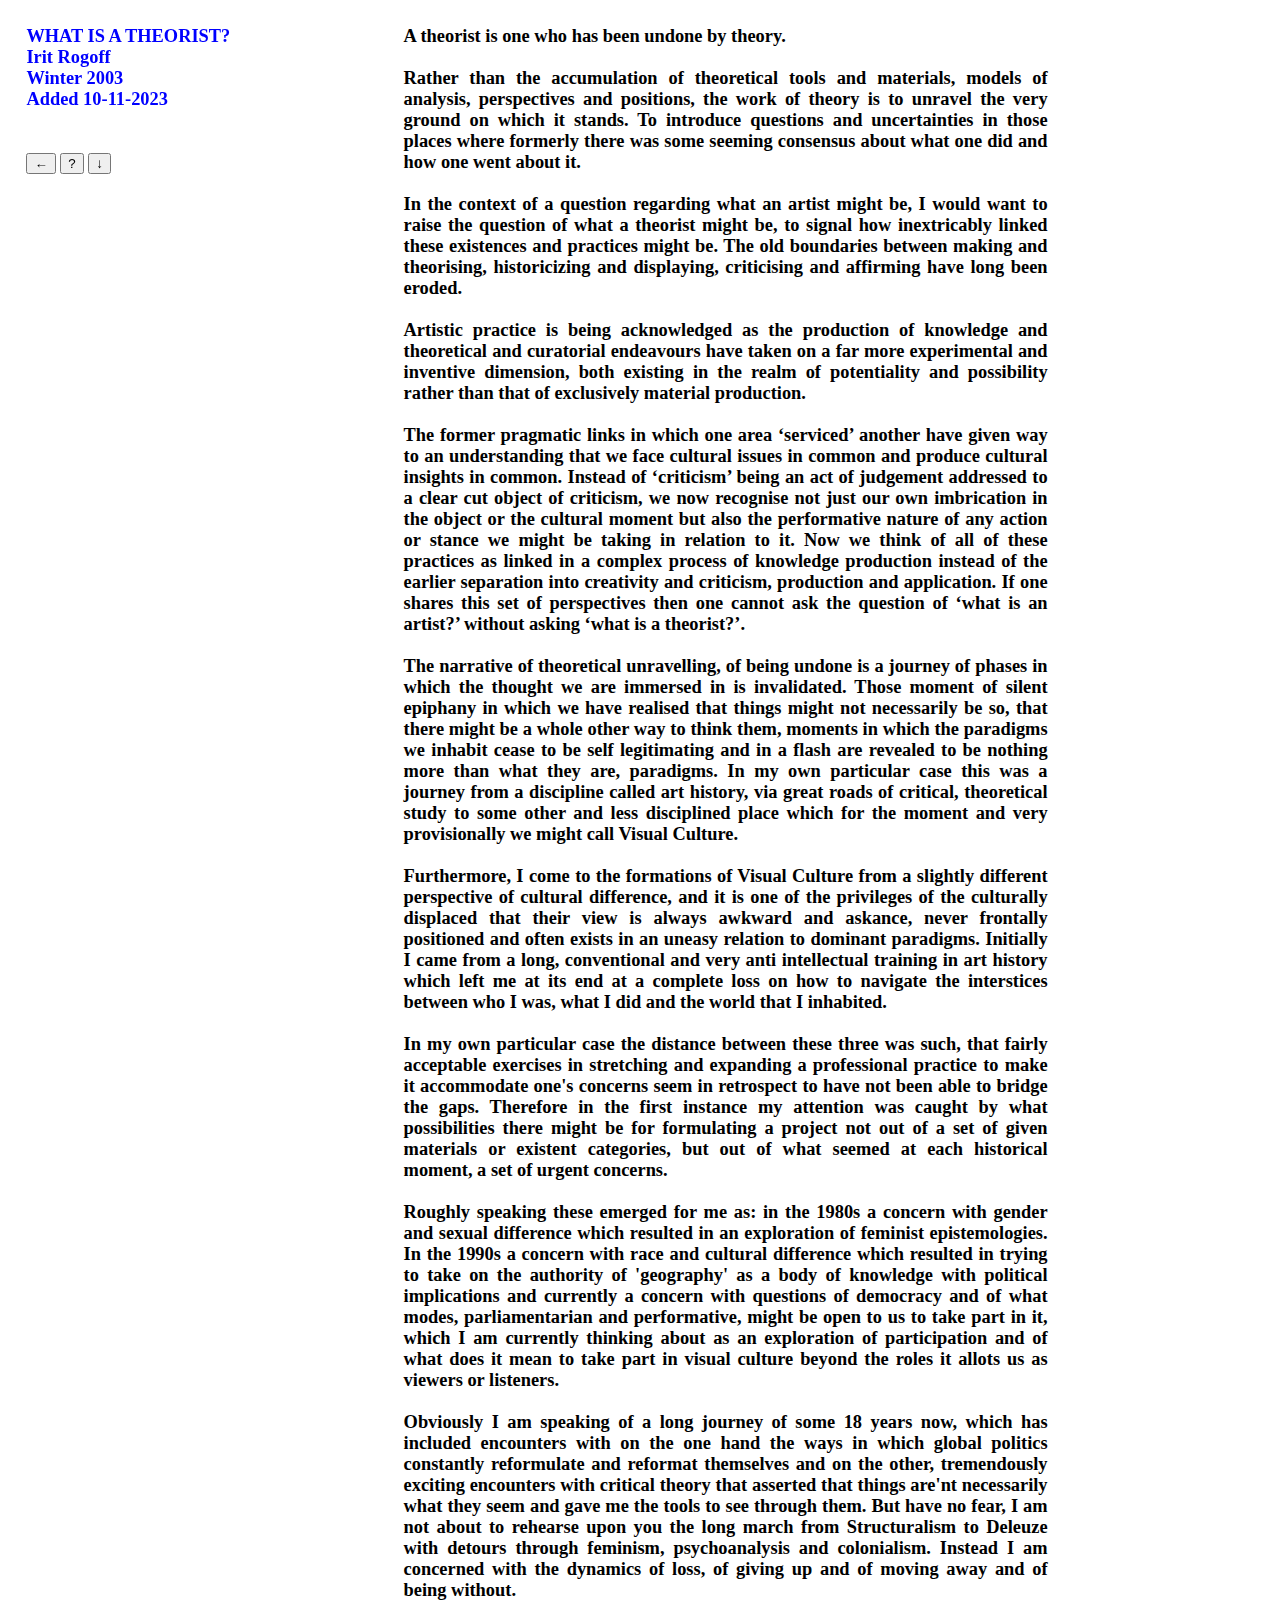
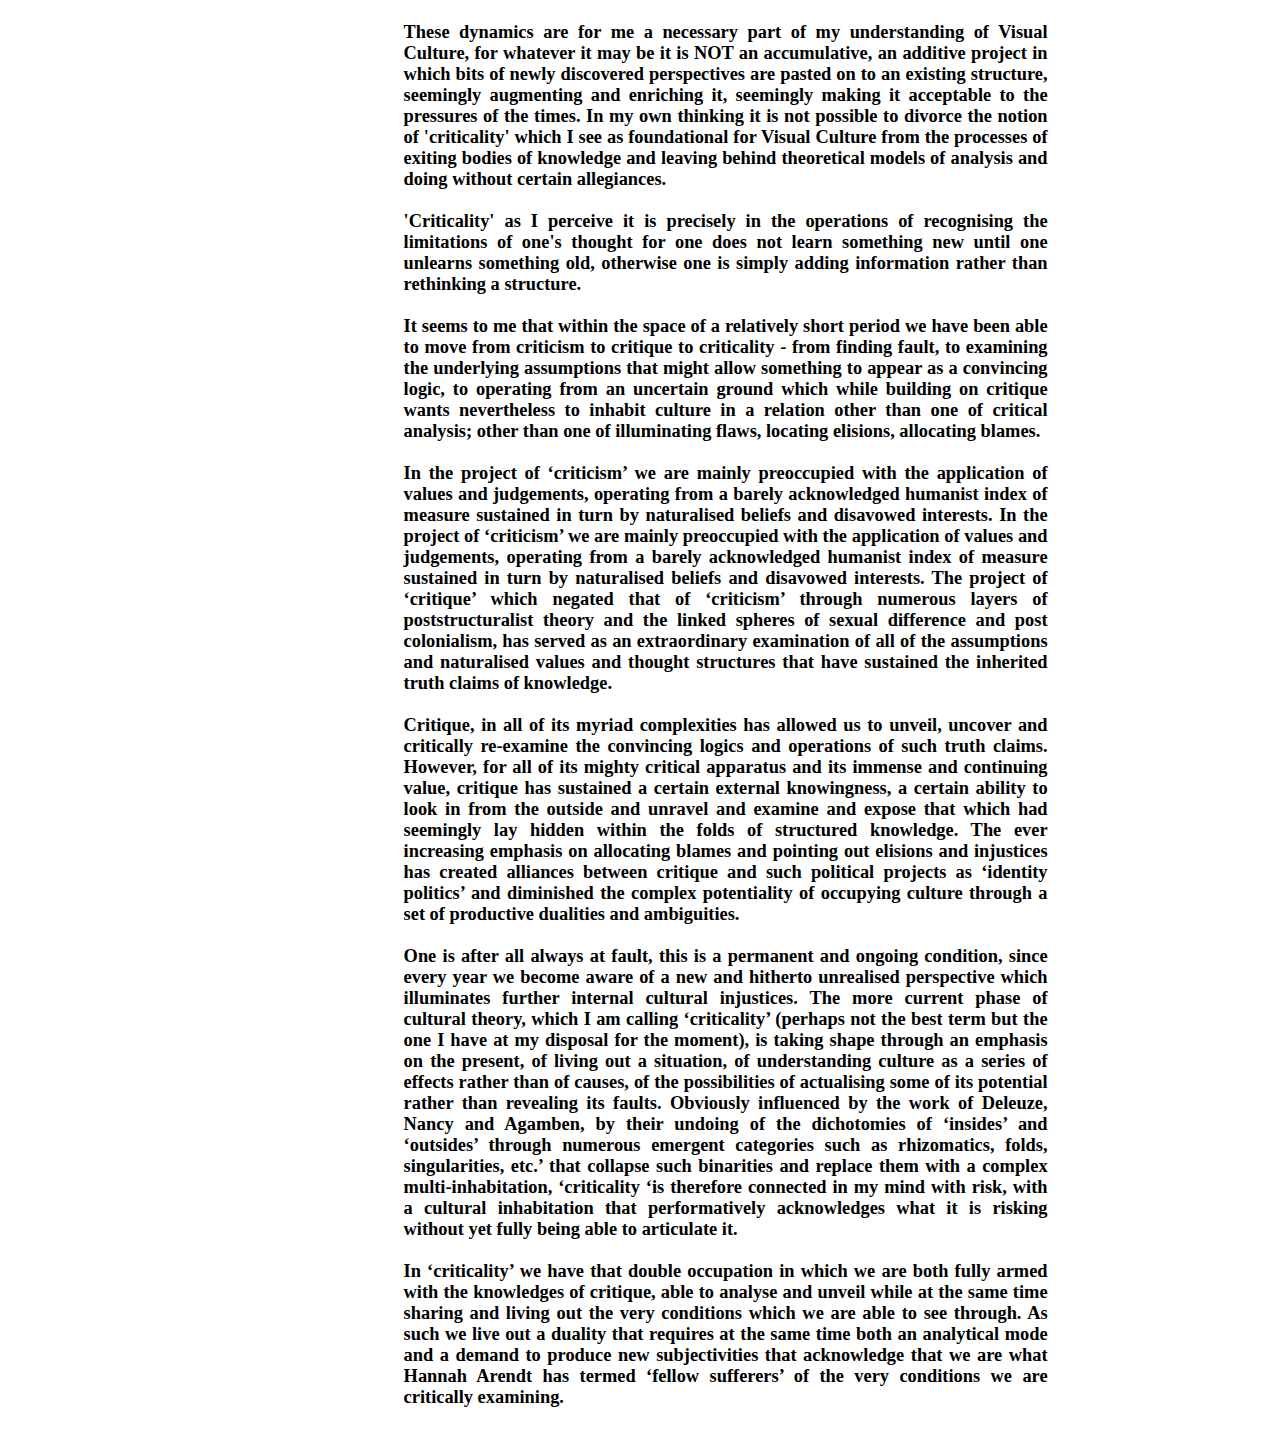
==== what-is-a-theorist/index.html @ 66f8bf0e "works in progress commit" ====
<!DOCTYPE html>
<html>
<head>
	<meta charset="utf-8">
	<meta name="viewport" content="width=device-width, initial-scale=1">
	<title>What is a Theorist?</title>
	<link rel="stylesheet" type="text/css" href="main.css">
</head>
<body class="blank">
<div class="buttons">
    <button id="back-button" onclick="back()">←</button>
	<button id="invert-button">?</button>
	<button id="print-button">↓</button>
</div>
<div class="container">
<div class="matter-container">
	<div class="t1">WHAT IS A THEORIST?<br>Irit Rogoff<br>Winter 2003<br>Added 10-11-2023</div>
</div>
<div class="text-container">
	<span>A theorist is one who has been undone by theory. </span><span><br><br>Rather than the accumulation of theoretical tools and materials, models of analysis, perspectives and positions, the work of theory is to unravel the very ground on which it stands. </span><span>To introduce questions and uncertainties in those places where formerly there was some seeming consensus about what one did and how one went about it.<br><br></span><span>In the context of a question regarding what an artist might be, I would want to raise the question of what a theorist might be, to signal how inextricably linked these existences and practices might be.  </span><span>The old boundaries between making and theorising, historicizing and displaying, criticising and affirming have long been eroded.<br><br></span><span>Artistic practice is being acknowledged as the production of knowledge and theoretical and curatorial endeavours have taken on a far more experimental and inventive dimension, both existing in the realm of potentiality and possibility rather than that of exclusively material production. </span><br><br><span>The former pragmatic links in which one area ‘serviced’ another have given way to an understanding that we face cultural issues in common and produce cultural insights in common. </span><span>Instead of ‘criticism’ being an act of judgement addressed to a clear cut object of criticism, we now recognise not just our own imbrication in the object or the cultural moment but also the performative nature of any action or stance we might be taking in relation to it. </span><span>Now we think of all of these practices as linked in a complex process of knowledge production instead of the earlier separation into creativity and criticism, production and application. </span><span>If one shares this set of perspectives then one cannot ask the question of ‘what is an artist?’ without asking ‘what is a theorist?’.<br><br></span><span>The narrative of theoretical unravelling, of being undone is a journey of phases in which the thought we are immersed in is invalidated. </span><span>Those moment of silent epiphany in which we have realised that things might not necessarily be so, that there might be a whole other way to think them, moments in which the paradigms we inhabit cease to be self legitimating and in a flash are revealed to be nothing more than what they are, paradigms. </span><span>In my own particular case this was a journey from a discipline called art history, via great roads of critical, theoretical study to some other and less disciplined place which for the moment and very provisionally we might call Visual Culture.<br><br></span><span>Furthermore, I come to the formations of Visual Culture from a slightly different perspective of cultural difference, and it is one of the privileges of the culturally displaced that their view is always awkward and askance, never frontally positioned and often exists in an uneasy relation to dominant paradigms. </span><span>Initially I came from a long, conventional and very anti intellectual training in art history which left me at its end at a complete loss on how to navigate the interstices between who I was, what I did and the world that I inhabited.<br><br></span><span>In my own particular case the distance between these three was such, that fairly acceptable exercises in stretching and expanding a professional practice to make it accommodate one's concerns seem in retrospect to have not been able to bridge the gaps. </span><span>Therefore in the first instance my attention was caught by what possibilities there might be for formulating a project not out of a set of given materials or existent categories, but out of what seemed at each historical moment, a set of urgent concerns.<br><br></span><span>Roughly speaking these emerged for me as: in the 1980s a concern with gender and sexual difference which resulted in an exploration of feminist epistemologies. </span><span>In the 1990s a concern with race and cultural difference which resulted in trying to take on the authority of 'geography' as a body of knowledge with political implications and currently a concern with questions of democracy and of what modes, parliamentarian and performative, might be open to us to take part in it, which I am currently thinking about as an exploration of participation and of what does it mean to take part in visual culture beyond the roles it allots us as viewers or listeners.<br><br></span><span>Obviously I am speaking of a long journey of some 18 years now, which has included encounters with on the one hand the ways in which global politics constantly reformulate and reformat themselves and on the other, tremendously exciting encounters with critical theory that asserted that things are'nt necessarily what they seem and gave me the tools to see through them. </span><span>But have no fear, I am not about to rehearse upon you the long march from Structuralism to Deleuze with detours through feminism, psychoanalysis and colonialism. </span><span>Instead I am concerned with the dynamics of loss, of giving up and of moving away and of being without.<br><br></span><span>These dynamics are for me a necessary part of my understanding of Visual Culture, for whatever it may be it is NOT an accumulative, an additive project in which bits of newly discovered perspectives are pasted on to an existing structure, seemingly augmenting and enriching it, seemingly making it acceptable to the pressures of the times. </span><span>In my own thinking it is not possible to divorce the notion of 'criticality' which I see as foundational for Visual Culture from the processes of exiting bodies of knowledge and leaving behind theoretical models of analysis and doing without certain allegiances.<br><br></span><span>'Criticality' as I perceive it is precisely in the operations of recognising the limitations of one's thought for one does not learn something new until one unlearns something old, otherwise one is simply adding information rather than rethinking a structure.<br><br></span><span>It seems to me that within the space of a relatively short period we have been able to move from criticism to critique to criticality - from finding fault, to examining the underlying assumptions that might allow something to appear as a convincing logic, to operating from an uncertain ground which while building on critique wants nevertheless to inhabit culture in a relation other than one of critical analysis; other than one of illuminating flaws, locating elisions, allocating blames.<br><br></span><span>In the project of ‘criticism’ we are mainly preoccupied with the application of values and judgements, operating from a barely acknowledged humanist index of measure sustained in turn by naturalised beliefs and disavowed interests. </span><span>In the project of ‘criticism’ we are mainly preoccupied with the application of values and judgements, operating from a barely acknowledged humanist index of measure sustained in turn by naturalised beliefs and disavowed interests. </span><span>The project of ‘critique’ which negated that of ‘criticism’ through numerous layers of poststructuralist theory and the linked spheres of sexual difference and post colonialism, has served as an extraordinary examination of all of the assumptions and naturalised values and thought structures that have sustained the inherited truth claims of knowledge.<br><br></span><span>Critique, in all of its myriad complexities has allowed us to unveil, uncover and critically re-examine the convincing logics and operations of such truth claims. </span><span>However, for all of its mighty critical apparatus and its immense and continuing value, critique has sustained a certain external knowingness, a certain ability to look in from the outside and unravel and examine and expose that which had seemingly lay hidden within the folds of structured knowledge. </span><span>The ever increasing emphasis on allocating blames and pointing out elisions and injustices has created alliances between critique and such political projects as ‘identity politics’ and diminished the complex potentiality of occupying culture through a set of productive dualities and ambiguities.<br><br></span><span>One is after all always at fault, this is a permanent and ongoing condition, since every year we become aware of a new and hitherto unrealised perspective which illuminates further internal cultural injustices. </span><span>The more current phase of cultural theory, which I am calling ‘criticality’ (perhaps not the best term but the one I have at my disposal for the moment), is taking shape through an emphasis on the present, of living out a situation, of understanding culture as a series of effects rather than of causes, of the possibilities of actualising some of its potential rather than revealing its faults. </span><span>Obviously influenced by the work of Deleuze, Nancy and Agamben, by their undoing of the dichotomies of ‘insides’ and ‘outsides’ through numerous emergent categories such as rhizomatics, folds, singularities, etc.’ that collapse such binarities and replace them with a complex multi-inhabitation, ‘criticality ‘is therefore connected in my mind with risk, with a cultural inhabitation that performatively acknowledges what it is risking without yet fully being able to articulate it.<br><br></span><span>In ‘criticality’ we have that double occupation in which we are both fully armed with the knowledges of critique, able to analyse and unveil while at the same time sharing and living out the very conditions which we are able to see through. </span><span>As such we live out a duality that requires at the same time both an analytical mode and a demand to produce new subjectivities that acknowledge that we are what Hannah Arendt has termed ‘fellow sufferers’ of the very conditions we are critically examining.</span>


</div>

</div>


<script type="text/javascript" src="script.js"></script>
</body>
</html>
---- what-is-a-theorist/main.css ----
html  {
	-webkit-font-smoothing: antialiased;
    -moz-osx-font-smoothing: grayscale;
    -webkit-user-select: none;
  	-ms-user-select: none;
  	user-select: none;
  	padding: 1rem;
  	font-size: 1.15em;
  		font-weight: bold;
  }

.t1, .t2 {
	position: fixed;
	z-index: 100;
	width: 15rem;
}

.buttons {
	top: 8.25rem;
	position: fixed;
	z-index: 100;
}

.container {
	display: flex;
	gap: 3rem;
	/*justify-content: space-between;*/
}

.matter-container {
	width: 17.5rem;
	color: blue;
	font-weight: bold;
}

.text-container {
	text-align: justify;
	width: 35rem;
	text-justify: inter-word;
	overflow-wrap: break-word;
    word-wrap: break-word;
    -ms-word-break: break-all;
    word-break: break-word;
    -ms-hyphens: auto;
    -moz-hyphens: auto;
    -webkit-hyphens: auto;
    hyphens: auto;
}

.note {
	font-family: sans-serif;
}

/*CLASSLISTS*/

.blank {
	background: white;
}

.filled {
	background: black;
}

.present {
	cursor: pointer;
	color: blue;
}

.present:hover {
	color: red;
}

.remove {
	visibility: hidden;
}

.show {
	/*font-family: sans-serif;*/
	visibility: visible;
	color: #FFE500;
	filter: blur(0.5px);
	-webkit-animation: blur 4s ease-in-out infinite alternate;
    animation: blur 4s ease-in-out infinite alternate;
}


@keyframes blur {
    100% {filter: blur(1.75px);}
}

.hide {
	visibility: hidden;
}

.mc-vis {
	color: black;
}


@media only screen and (max-width: 735px) {

.t1, .t2 {
	position: relative;
	z-index: 100;
	width: 15rem;
	color: blue;
}

.buttons {
	position: relative;
	z-index: 100;
}
.container {
	display: flex;
	flex-direction: column;
}

.text-container {
	text-align: left;
	width: 100%;
	margin-top: 4em;
}

}
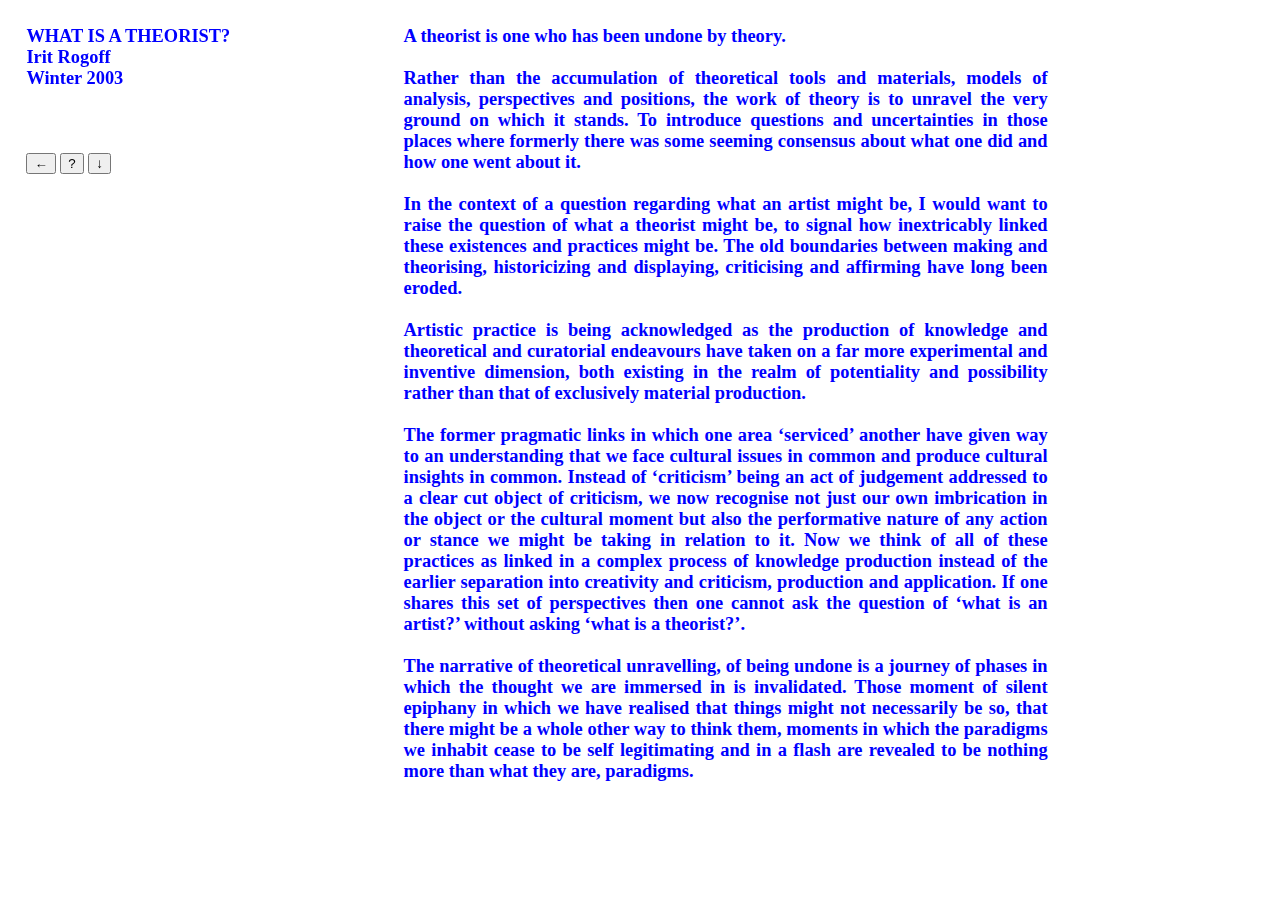
==== commit dd1829f4: "without updates" ====
--- a/what-is-a-theorist/index.html
+++ b/what-is-a-theorist/index.html
@@ -14,12 +14,10 @@
 </div>
 <div class="container">
 <div class="matter-container">
-	<div class="t1">WHAT IS A THEORIST?<br>Irit Rogoff<br>Winter 2003<br>Added 10-11-2023</div>
+	<div class="t1">WHAT IS A THEORIST?<br>Irit Rogoff<br>Winter 2003<br><div id="clock"></div></div>
 </div>
 <div class="text-container">
-	<span>A theorist is one who has been undone by theory. </span><span><br><br>Rather than the accumulation of theoretical tools and materials, models of analysis, perspectives and positions, the work of theory is to unravel the very ground on which it stands. </span><span>To introduce questions and uncertainties in those places where formerly there was some seeming consensus about what one did and how one went about it.<br><br></span><span>In the context of a question regarding what an artist might be, I would want to raise the question of what a theorist might be, to signal how inextricably linked these existences and practices might be.  </span><span>The old boundaries between making and theorising, historicizing and displaying, criticising and affirming have long been eroded.<br><br></span><span>Artistic practice is being acknowledged as the production of knowledge and theoretical and curatorial endeavours have taken on a far more experimental and inventive dimension, both existing in the realm of potentiality and possibility rather than that of exclusively material production. </span><br><br><span>The former pragmatic links in which one area ‘serviced’ another have given way to an understanding that we face cultural issues in common and produce cultural insights in common. </span><span>Instead of ‘criticism’ being an act of judgement addressed to a clear cut object of criticism, we now recognise not just our own imbrication in the object or the cultural moment but also the performative nature of any action or stance we might be taking in relation to it. </span><span>Now we think of all of these practices as linked in a complex process of knowledge production instead of the earlier separation into creativity and criticism, production and application. </span><span>If one shares this set of perspectives then one cannot ask the question of ‘what is an artist?’ without asking ‘what is a theorist?’.<br><br></span><span>The narrative of theoretical unravelling, of being undone is a journey of phases in which the thought we are immersed in is invalidated. </span><span>Those moment of silent epiphany in which we have realised that things might not necessarily be so, that there might be a whole other way to think them, moments in which the paradigms we inhabit cease to be self legitimating and in a flash are revealed to be nothing more than what they are, paradigms. </span><span>In my own particular case this was a journey from a discipline called art history, via great roads of critical, theoretical study to some other and less disciplined place which for the moment and very provisionally we might call Visual Culture.<br><br></span><span>Furthermore, I come to the formations of Visual Culture from a slightly different perspective of cultural difference, and it is one of the privileges of the culturally displaced that their view is always awkward and askance, never frontally positioned and often exists in an uneasy relation to dominant paradigms. </span><span>Initially I came from a long, conventional and very anti intellectual training in art history which left me at its end at a complete loss on how to navigate the interstices between who I was, what I did and the world that I inhabited.<br><br></span><span>In my own particular case the distance between these three was such, that fairly acceptable exercises in stretching and expanding a professional practice to make it accommodate one's concerns seem in retrospect to have not been able to bridge the gaps. </span><span>Therefore in the first instance my attention was caught by what possibilities there might be for formulating a project not out of a set of given materials or existent categories, but out of what seemed at each historical moment, a set of urgent concerns.<br><br></span><span>Roughly speaking these emerged for me as: in the 1980s a concern with gender and sexual difference which resulted in an exploration of feminist epistemologies. </span><span>In the 1990s a concern with race and cultural difference which resulted in trying to take on the authority of 'geography' as a body of knowledge with political implications and currently a concern with questions of democracy and of what modes, parliamentarian and performative, might be open to us to take part in it, which I am currently thinking about as an exploration of participation and of what does it mean to take part in visual culture beyond the roles it allots us as viewers or listeners.<br><br></span><span>Obviously I am speaking of a long journey of some 18 years now, which has included encounters with on the one hand the ways in which global politics constantly reformulate and reformat themselves and on the other, tremendously exciting encounters with critical theory that asserted that things are'nt necessarily what they seem and gave me the tools to see through them. </span><span>But have no fear, I am not about to rehearse upon you the long march from Structuralism to Deleuze with detours through feminism, psychoanalysis and colonialism. </span><span>Instead I am concerned with the dynamics of loss, of giving up and of moving away and of being without.<br><br></span><span>These dynamics are for me a necessary part of my understanding of Visual Culture, for whatever it may be it is NOT an accumulative, an additive project in which bits of newly discovered perspectives are pasted on to an existing structure, seemingly augmenting and enriching it, seemingly making it acceptable to the pressures of the times. </span><span>In my own thinking it is not possible to divorce the notion of 'criticality' which I see as foundational for Visual Culture from the processes of exiting bodies of knowledge and leaving behind theoretical models of analysis and doing without certain allegiances.<br><br></span><span>'Criticality' as I perceive it is precisely in the operations of recognising the limitations of one's thought for one does not learn something new until one unlearns something old, otherwise one is simply adding information rather than rethinking a structure.<br><br></span><span>It seems to me that within the space of a relatively short period we have been able to move from criticism to critique to criticality - from finding fault, to examining the underlying assumptions that might allow something to appear as a convincing logic, to operating from an uncertain ground which while building on critique wants nevertheless to inhabit culture in a relation other than one of critical analysis; other than one of illuminating flaws, locating elisions, allocating blames.<br><br></span><span>In the project of ‘criticism’ we are mainly preoccupied with the application of values and judgements, operating from a barely acknowledged humanist index of measure sustained in turn by naturalised beliefs and disavowed interests. </span><span>In the project of ‘criticism’ we are mainly preoccupied with the application of values and judgements, operating from a barely acknowledged humanist index of measure sustained in turn by naturalised beliefs and disavowed interests. </span><span>The project of ‘critique’ which negated that of ‘criticism’ through numerous layers of poststructuralist theory and the linked spheres of sexual difference and post colonialism, has served as an extraordinary examination of all of the assumptions and naturalised values and thought structures that have sustained the inherited truth claims of knowledge.<br><br></span><span>Critique, in all of its myriad complexities has allowed us to unveil, uncover and critically re-examine the convincing logics and operations of such truth claims. </span><span>However, for all of its mighty critical apparatus and its immense and continuing value, critique has sustained a certain external knowingness, a certain ability to look in from the outside and unravel and examine and expose that which had seemingly lay hidden within the folds of structured knowledge. </span><span>The ever increasing emphasis on allocating blames and pointing out elisions and injustices has created alliances between critique and such political projects as ‘identity politics’ and diminished the complex potentiality of occupying culture through a set of productive dualities and ambiguities.<br><br></span><span>One is after all always at fault, this is a permanent and ongoing condition, since every year we become aware of a new and hitherto unrealised perspective which illuminates further internal cultural injustices. </span><span>The more current phase of cultural theory, which I am calling ‘criticality’ (perhaps not the best term but the one I have at my disposal for the moment), is taking shape through an emphasis on the present, of living out a situation, of understanding culture as a series of effects rather than of causes, of the possibilities of actualising some of its potential rather than revealing its faults. </span><span>Obviously influenced by the work of Deleuze, Nancy and Agamben, by their undoing of the dichotomies of ‘insides’ and ‘outsides’ through numerous emergent categories such as rhizomatics, folds, singularities, etc.’ that collapse such binarities and replace them with a complex multi-inhabitation, ‘criticality ‘is therefore connected in my mind with risk, with a cultural inhabitation that performatively acknowledges what it is risking without yet fully being able to articulate it.<br><br></span><span>In ‘criticality’ we have that double occupation in which we are both fully armed with the knowledges of critique, able to analyse and unveil while at the same time sharing and living out the very conditions which we are able to see through. </span><span>As such we live out a duality that requires at the same time both an analytical mode and a demand to produce new subjectivities that acknowledge that we are what Hannah Arendt has termed ‘fellow sufferers’ of the very conditions we are critically examining.</span>
-
-
+	<span>A theorist is one who has been undone by theory. </span><span><br><br>Rather than the accumulation of theoretical tools and materials, models of analysis, perspectives and positions, the work of theory is to unravel the very ground on which it stands. </span><span>To introduce questions and uncertainties in those places where formerly there was some seeming consensus about what one did and how one went about it.<br><br></span><span>In the context of a question regarding what an artist might be, I would want to raise the question of what a theorist might be, to signal how inextricably linked these existences and practices might be.  </span><span>The old boundaries between making and theorising, historicizing and displaying, criticising and affirming have long been eroded.<br><br></span><span>Artistic practice is being acknowledged as the production of knowledge and theoretical and curatorial endeavours have taken on a far more experimental and inventive dimension, both existing in the realm of potentiality and possibility rather than that of exclusively material production. </span><br><br><span>The former pragmatic links in which one area ‘serviced’ another have given way to an understanding that we face cultural issues in common and produce cultural insights in common. </span><span>Instead of ‘criticism’ being an act of judgement addressed to a clear cut object of criticism, we now recognise not just our own imbrication in the object or the cultural moment but also the performative nature of any action or stance we might be taking in relation to it. </span><span>Now we think of all of these practices as linked in a complex process of knowledge production instead of the earlier separation into creativity and criticism, production and application. </span><span>If one shares this set of perspectives then one cannot ask the question of ‘what is an artist?’ without asking ‘what is a theorist?’.<br><br></span><span>The narrative of theoretical unravelling, of being undone is a journey of phases in which the thought we are immersed in is invalidated. </span><span>Those moment of silent epiphany in which we have realised that things might not necessarily be so, that there might be a whole other way to think them, moments in which the paradigms we inhabit cease to be self legitimating and in a flash are revealed to be nothing more than what they are, paradigms.
 </div>
 
 </div>
@@ -27,4 +25,7 @@
 
 <script type="text/javascript" src="script.js"></script>
 </body>
-</html>+</html>
+
+
+<!-- </span><span>In my own particular case this was a journey from a discipline called art history, via great roads of critical, theoretical study to some other and less disciplined place which for the moment and very provisionally we might call Visual Culture.<br><br></span><span>Furthermore, I come to the formations of Visual Culture from a slightly different perspective of cultural difference, and it is one of the privileges of the culturally displaced that their view is always awkward and askance, never frontally positioned and often exists in an uneasy relation to dominant paradigms. </span><span>Initially I came from a long, conventional and very anti intellectual training in art history which left me at its end at a complete loss on how to navigate the interstices between who I was, what I did and the world that I inhabited.<br><br></span><span>In my own particular case the distance between these three was such, that fairly acceptable exercises in stretching and expanding a professional practice to make it accommodate one's concerns seem in retrospect to have not been able to bridge the gaps. </span><span>Therefore in the first instance my attention was caught by what possibilities there might be for formulating a project not out of a set of given materials or existent categories, but out of what seemed at each historical moment, a set of urgent concerns.<br><br></span><span>Roughly speaking these emerged for me as: in the 1980s a concern with gender and sexual difference which resulted in an exploration of feminist epistemologies. </span><span>In the 1990s a concern with race and cultural difference which resulted in trying to take on the authority of 'geography' as a body of knowledge with political implications and currently a concern with questions of democracy and of what modes, parliamentarian and performative, might be open to us to take part in it, which I am currently thinking about as an exploration of participation and of what does it mean to take part in visual culture beyond the roles it allots us as viewers or listeners.<br><br></span><span>Obviously I am speaking of a long journey of some 18 years now, which has included encounters with on the one hand the ways in which global politics constantly reformulate and reformat themselves and on the other, tremendously exciting encounters with critical theory that asserted that things are'nt necessarily what they seem and gave me the tools to see through them. </span><span>But have no fear, I am not about to rehearse upon you the long march from Structuralism to Deleuze with detours through feminism, psychoanalysis and colonialism. </span><span>Instead I am concerned with the dynamics of loss, of giving up and of moving away and of being without.<br><br></span><span>These dynamics are for me a necessary part of my understanding of Visual Culture, for whatever it may be it is NOT an accumulative, an additive project in which bits of newly discovered perspectives are pasted on to an existing structure, seemingly augmenting and enriching it, seemingly making it acceptable to the pressures of the times. </span><span>In my own thinking it is not possible to divorce the notion of 'criticality' which I see as foundational for Visual Culture from the processes of exiting bodies of knowledge and leaving behind theoretical models of analysis and doing without certain allegiances.<br><br></span><span>'Criticality' as I perceive it is precisely in the operations of recognising the limitations of one's thought for one does not learn something new until one unlearns something old, otherwise one is simply adding information rather than rethinking a structure.<br><br></span><span>It seems to me that within the space of a relatively short period we have been able to move from criticism to critique to criticality - from finding fault, to examining the underlying assumptions that might allow something to appear as a convincing logic, to operating from an uncertain ground which while building on critique wants nevertheless to inhabit culture in a relation other than one of critical analysis; other than one of illuminating flaws, locating elisions, allocating blames.<br><br></span><span>In the project of ‘criticism’ we are mainly preoccupied with the application of values and judgements, operating from a barely acknowledged humanist index of measure sustained in turn by naturalised beliefs and disavowed interests. </span><span>In the project of ‘criticism’ we are mainly preoccupied with the application of values and judgements, operating from a barely acknowledged humanist index of measure sustained in turn by naturalised beliefs and disavowed interests. </span><span>The project of ‘critique’ which negated that of ‘criticism’ through numerous layers of poststructuralist theory and the linked spheres of sexual difference and post colonialism, has served as an extraordinary examination of all of the assumptions and naturalised values and thought structures that have sustained the inherited truth claims of knowledge.<br><br></span><span>Critique, in all of its myriad complexities has allowed us to unveil, uncover and critically re-examine the convincing logics and operations of such truth claims. </span><span>However, for all of its mighty critical apparatus and its immense and continuing value, critique has sustained a certain external knowingness, a certain ability to look in from the outside and unravel and examine and expose that which had seemingly lay hidden within the folds of structured knowledge. </span><span>The ever increasing emphasis on allocating blames and pointing out elisions and injustices has created alliances between critique and such political projects as ‘identity politics’ and diminished the complex potentiality of occupying culture through a set of productive dualities and ambiguities.<br><br></span><span>One is after all always at fault, this is a permanent and ongoing condition, since every year we become aware of a new and hitherto unrealised perspective which illuminates further internal cultural injustices. </span><span>The more current phase of cultural theory, which I am calling ‘criticality’ (perhaps not the best term but the one I have at my disposal for the moment), is taking shape through an emphasis on the present, of living out a situation, of understanding culture as a series of effects rather than of causes, of the possibilities of actualising some of its potential rather than revealing its faults. </span><span>Obviously influenced by the work of Deleuze, Nancy and Agamben, by their undoing of the dichotomies of ‘insides’ and ‘outsides’ through numerous emergent categories such as rhizomatics, folds, singularities, etc.’ that collapse such binarities and replace them with a complex multi-inhabitation, ‘criticality ‘is therefore connected in my mind with risk, with a cultural inhabitation that performatively acknowledges what it is risking without yet fully being able to articulate it.<br><br></span><span>In ‘criticality’ we have that double occupation in which we are both fully armed with the knowledges of critique, able to analyse and unveil while at the same time sharing and living out the very conditions which we are able to see through. </span><span>As such we live out a duality that requires at the same time both an analytical mode and a demand to produce new subjectivities that acknowledge that we are what Hannah Arendt has termed ‘fellow sufferers’ of the very conditions we are critically examining.</span> -->--- a/what-is-a-theorist/main.css
+++ b/what-is-a-theorist/main.css
@@ -1,9 +1,9 @@
 html  {
 	-webkit-font-smoothing: antialiased;
     -moz-osx-font-smoothing: grayscale;
-    -webkit-user-select: none;
+/*    -webkit-user-select: none;
   	-ms-user-select: none;
-  	user-select: none;
+  	user-select: none;*/
   	padding: 1rem;
   	font-size: 1.15em;
   		font-weight: bold;
